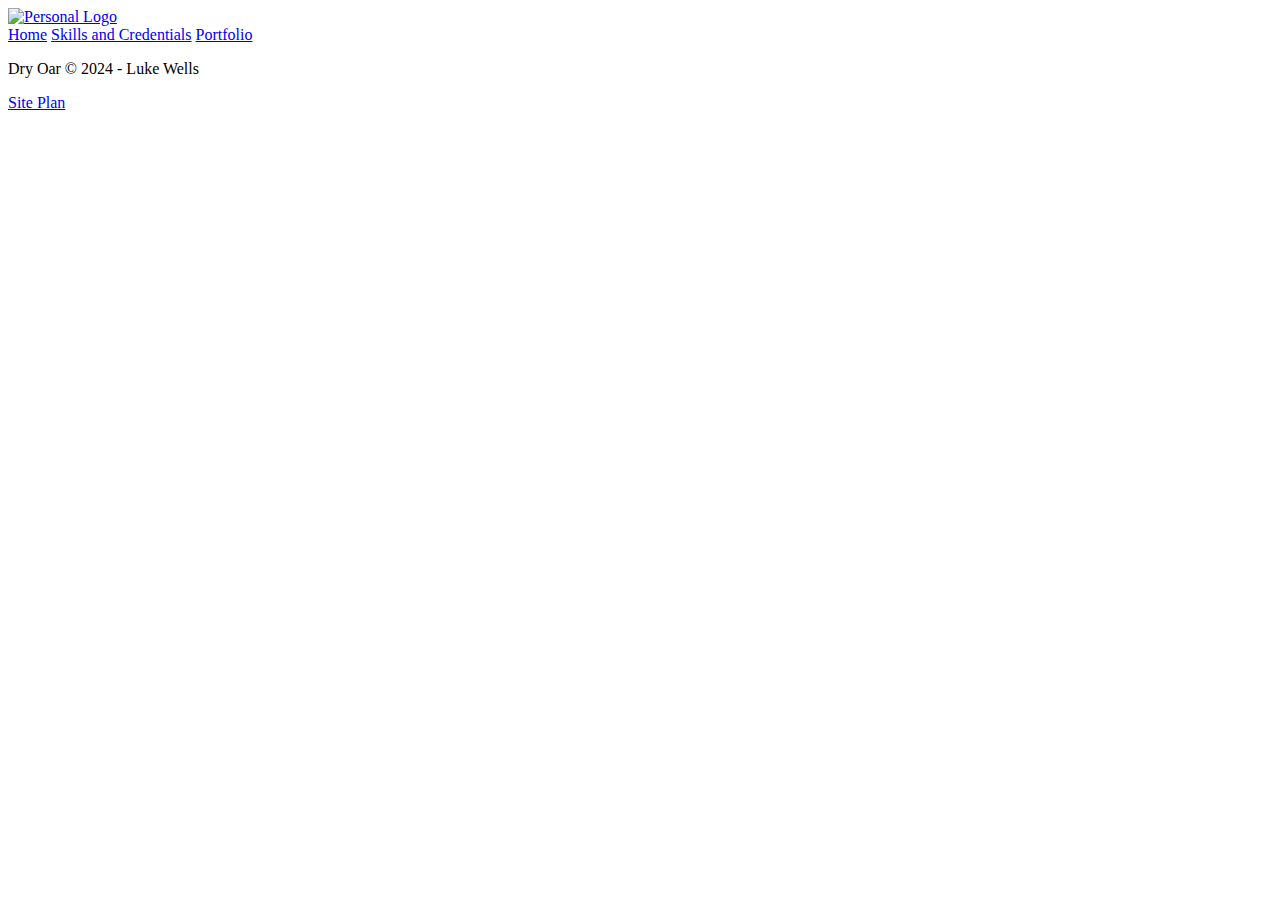
==== index.html @ 7d750e43 "Added basic HTML files for personal site" ====
<!DOCTYPE html>
<html lang="en">

<head>
    <meta charset="UTF-8">
    <meta name="viewport" content="width=device-width, initial-scale=1.0">
    <title>Luke Wells | Home</title>
    <link rel="shortcut icon" href="favicon.ico" type="image/x-icon">
</head>

<body>
    <header>
        <a id="logo_link" href="index.html"><img class="logo" src="images/LW.PNG" alt="Personal Logo"></a>
        <nav>
            <a href="index.html">Home</a>
            <a href="skills-and-credentials.html">Skills and Credentials</a>
            <a href="portfolio.html">Portfolio</a>
        </nav>
    </header>
    <main>

    </main>
    <footer>
        <p>Dry Oar &copy; 2024 - Luke Wells</p>
        <p><a href="site-plan.html">Site Plan</a></p>
    </footer>
</body>

</html>
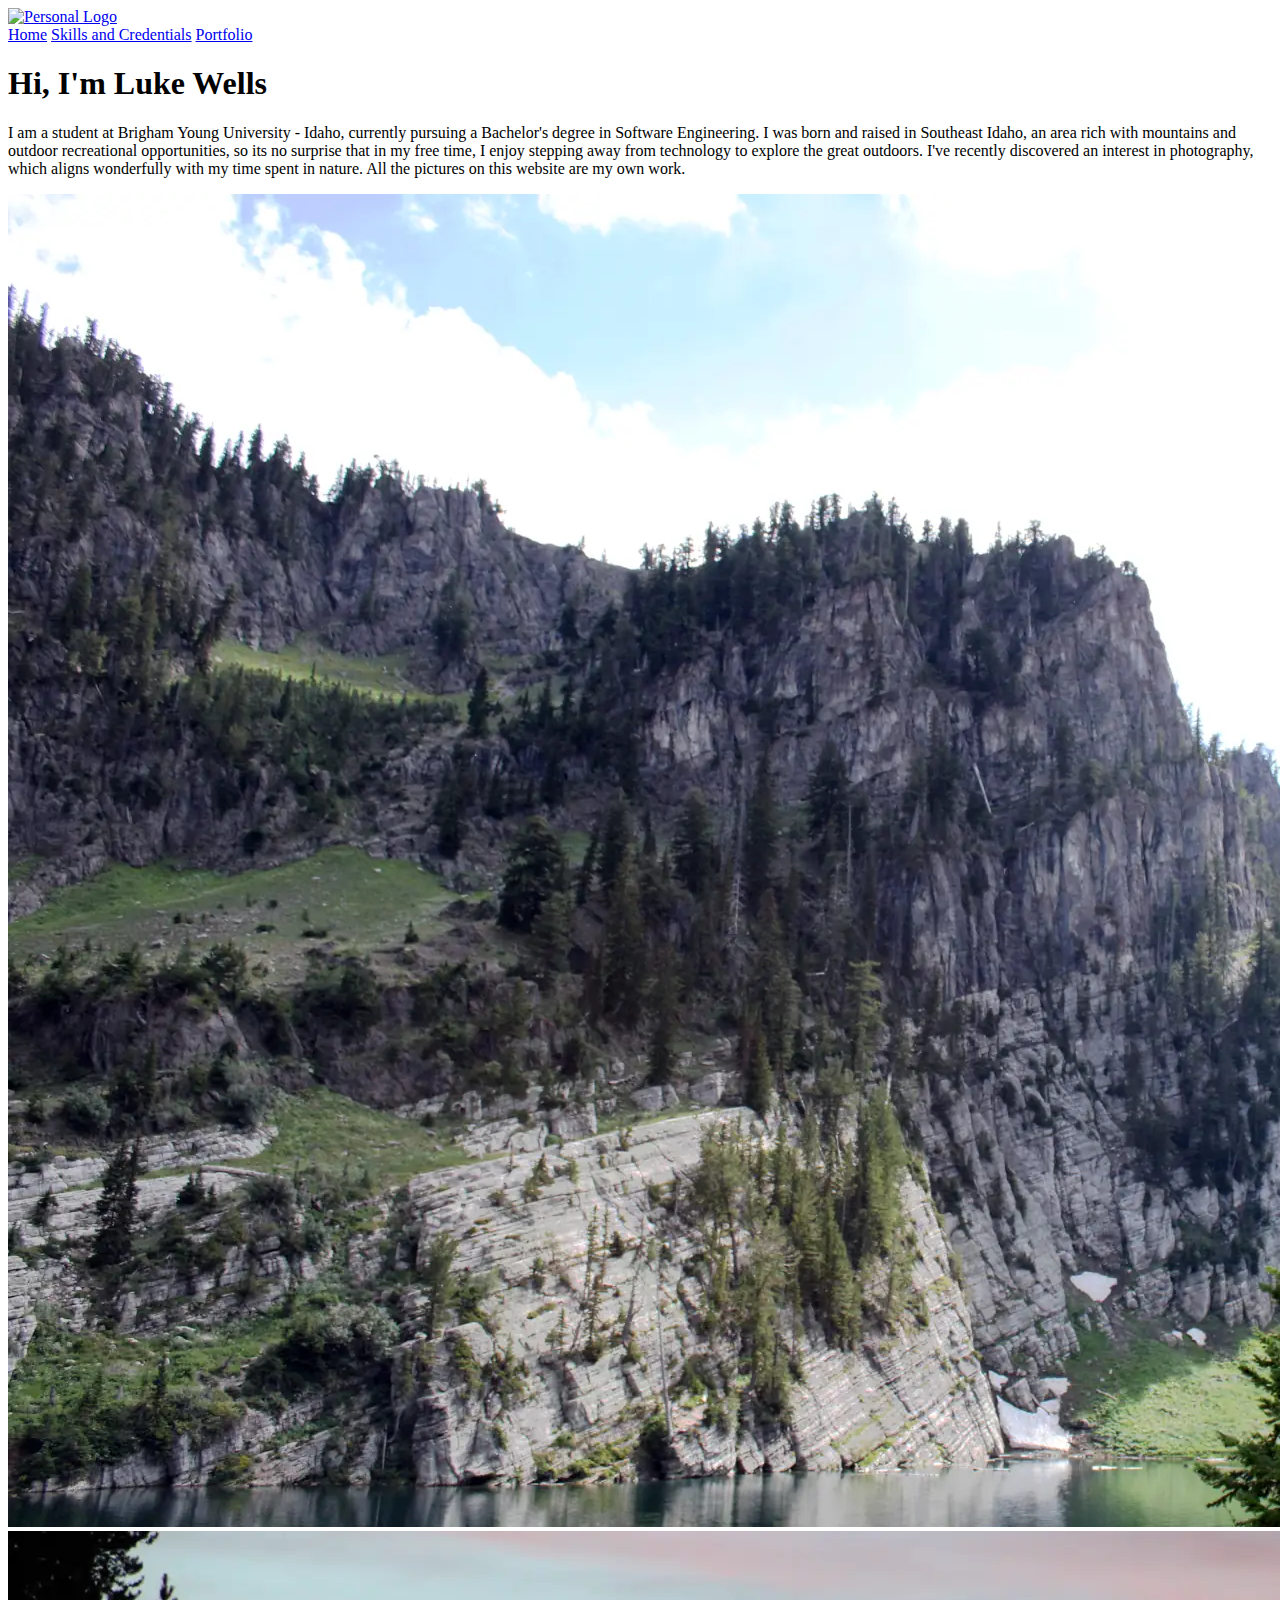
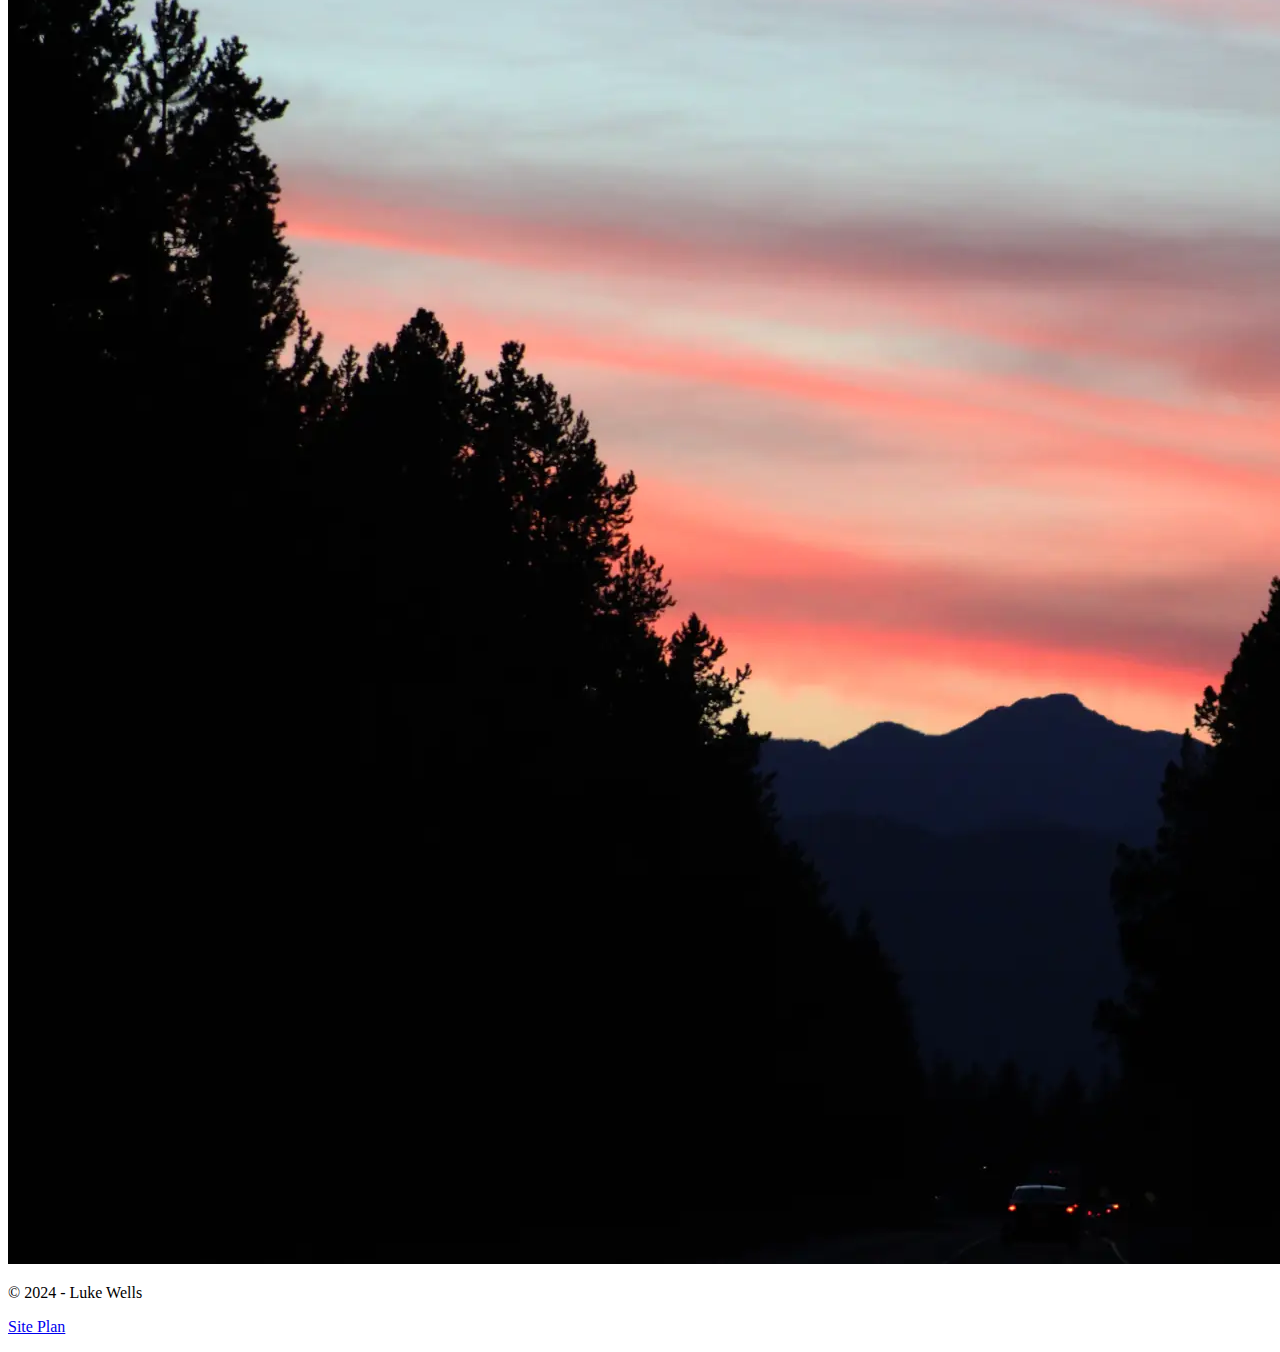
==== commit a380afac: "Working on HTML for all 3 pages" ====
--- a/index.html
+++ b/index.html
@@ -18,10 +18,28 @@
         </nav>
     </header>
     <main>
-
+        <div id="header-background">
+            <!-- will likely remain empty, just is needed to define a background color -->
+        </div>
+        <h1>Hi, I'm Luke Wells</h1>
+        <p>
+            I am a student at Brigham Young University - Idaho, currently pursuing a Bachelor's degree in Software 
+            Engineering. I was born and raised in Southeast Idaho, an area rich with mountains and outdoor recreational 
+            opportunities, so its no surprise that in my free time, I enjoy stepping away from technology to explore 
+            the great outdoors. I've recently discovered an interest in photography, which aligns wonderfully with my 
+            time spent in nature. All the pictures on this website are my own work.
+        </p>
+        <div id="home-grid-container">
+            <div id="bloomington-image">
+                <img src="/images/IMG_1407.webp" alt="image of Bloomington Lake">
+            </div>
+            <div id="yellowstone-sunset">
+                <img src="/images/IMG_0824.webp" alt="image of a sunset in Yellowstone">
+            </div>
+        </div>
     </main>
     <footer>
-        <p>Dry Oar &copy; 2024 - Luke Wells</p>
+        <p>&copy; 2024 - Luke Wells</p>
         <p><a href="site-plan.html">Site Plan</a></p>
     </footer>
 </body>
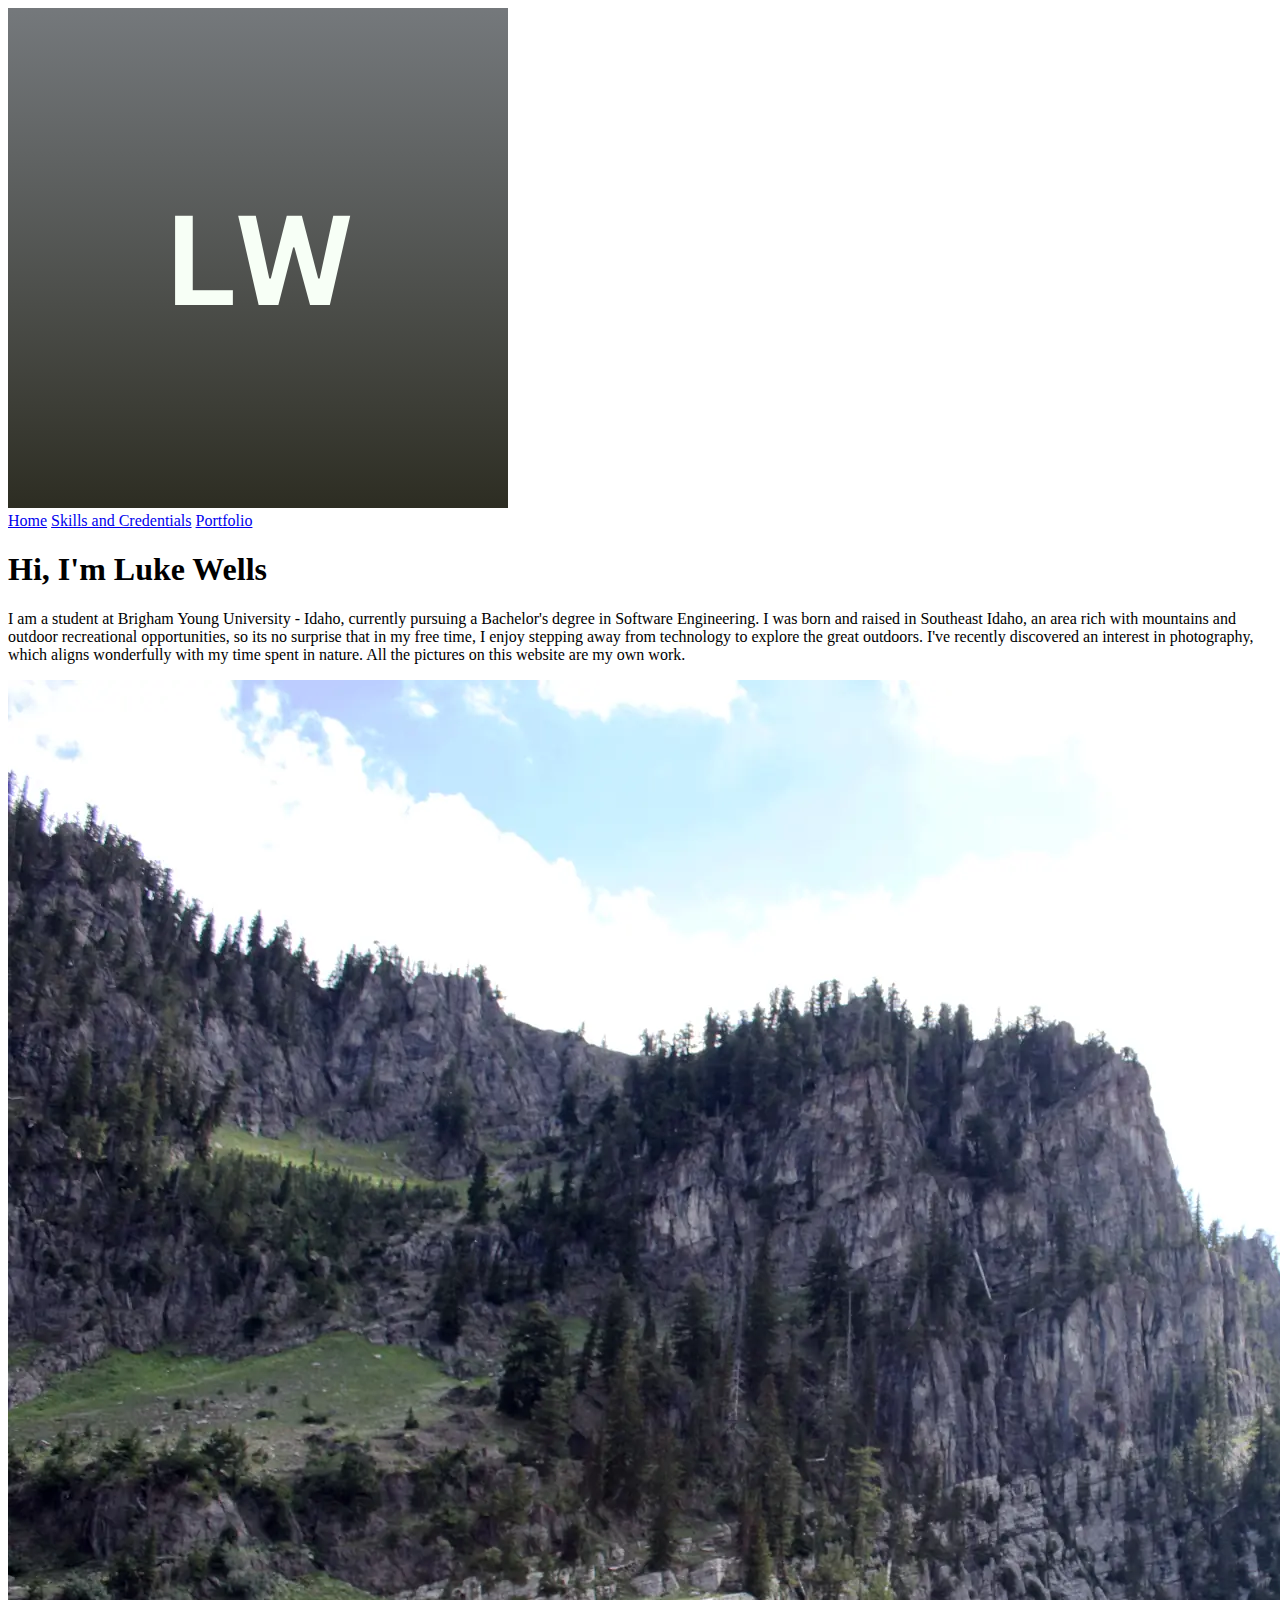
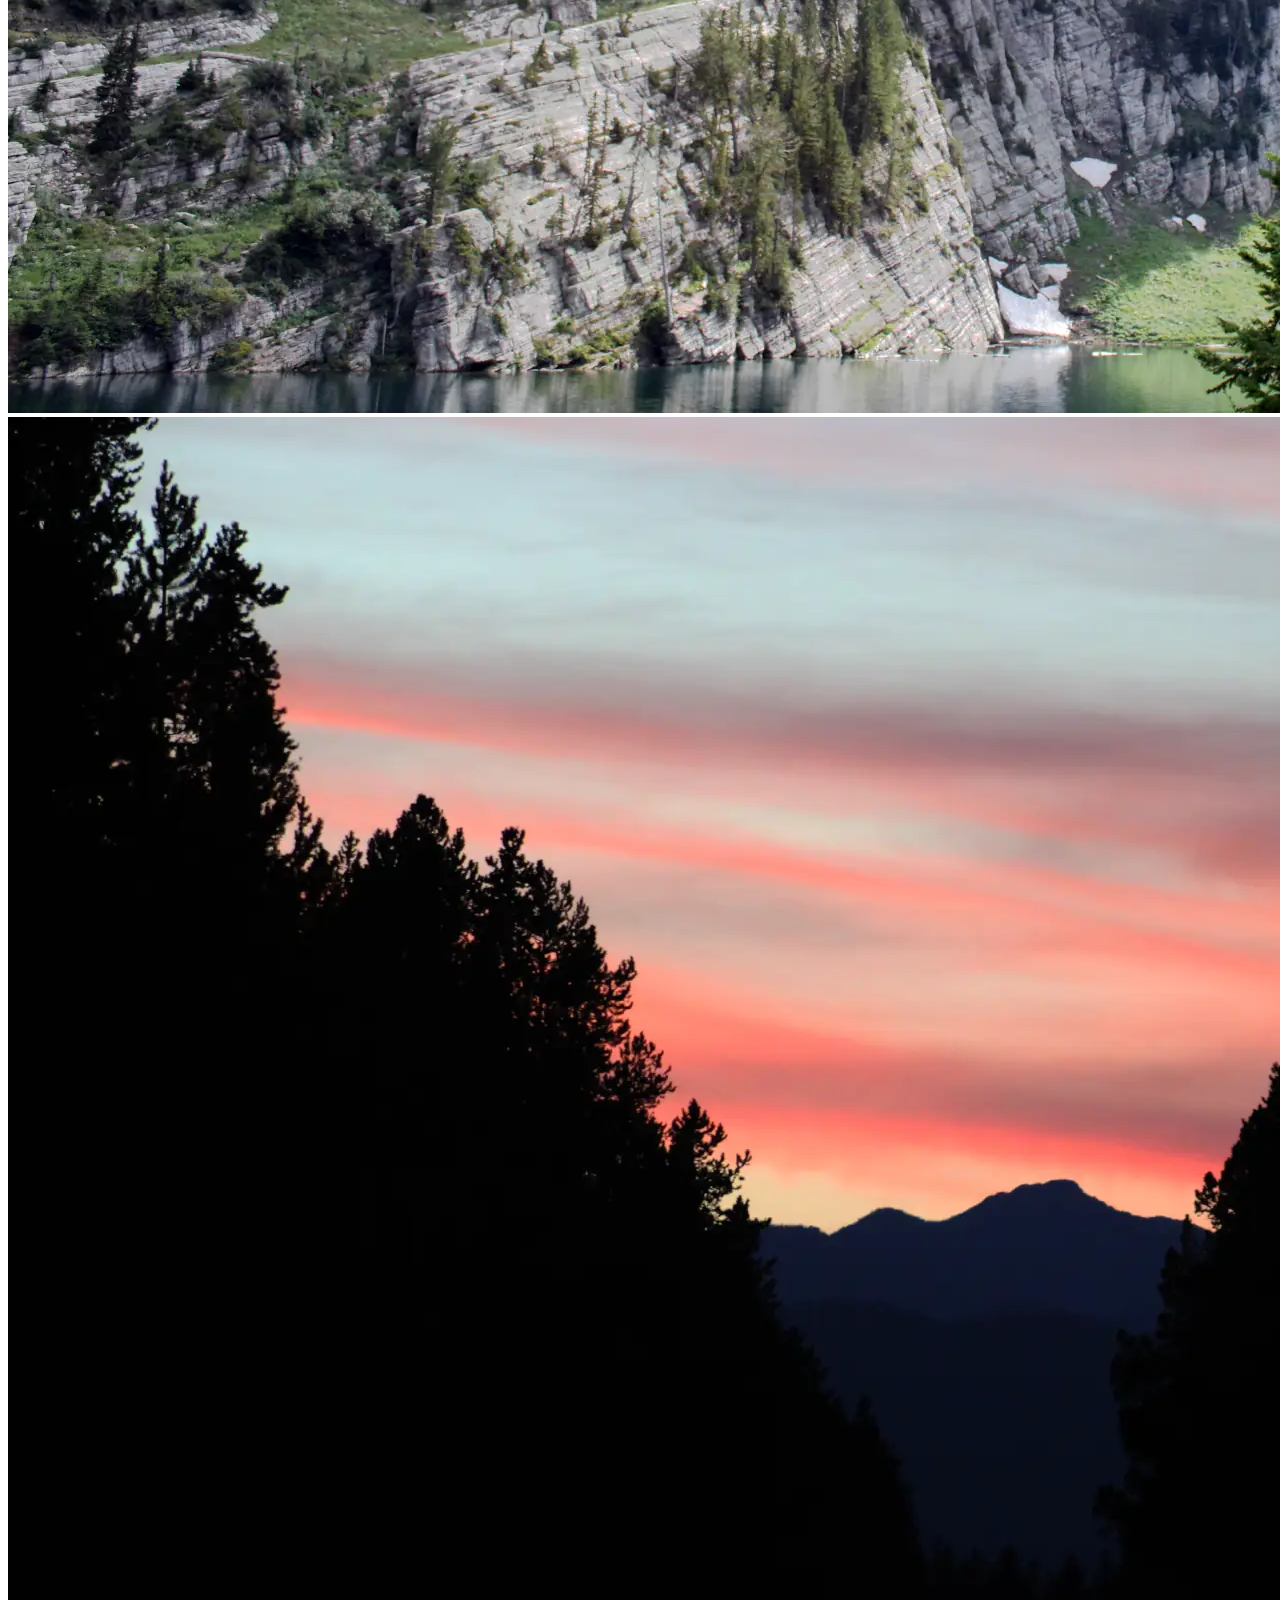
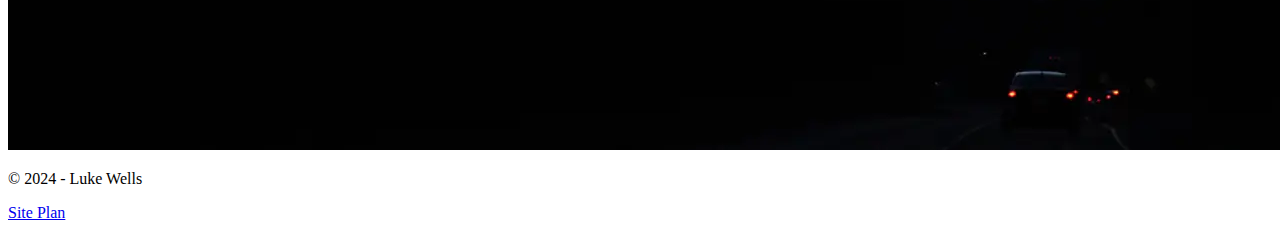
==== commit 7a173a4b: "fixed logo image filename" ====
--- a/index.html
+++ b/index.html
@@ -10,7 +10,7 @@
 
 <body>
     <header>
-        <a id="logo_link" href="index.html"><img class="logo" src="images/LW.PNG" alt="Personal Logo"></a>
+        <a id="logo_link" href="index.html"><img class="logo" src="images/LW.png" alt="Personal Logo"></a>
         <nav>
             <a href="index.html">Home</a>
             <a href="skills-and-credentials.html">Skills and Credentials</a>
@@ -31,10 +31,10 @@
         </p>
         <div id="home-grid-container">
             <div id="bloomington-image">
-                <img src="/images/IMG_1407.webp" alt="image of Bloomington Lake">
+                <img src="images/IMG_1407.webp" alt="image of Bloomington Lake">
             </div>
             <div id="yellowstone-sunset">
-                <img src="/images/IMG_0824.webp" alt="image of a sunset in Yellowstone">
+                <img src="images/IMG_0824.webp" alt="image of a sunset in Yellowstone">
             </div>
         </div>
     </main>
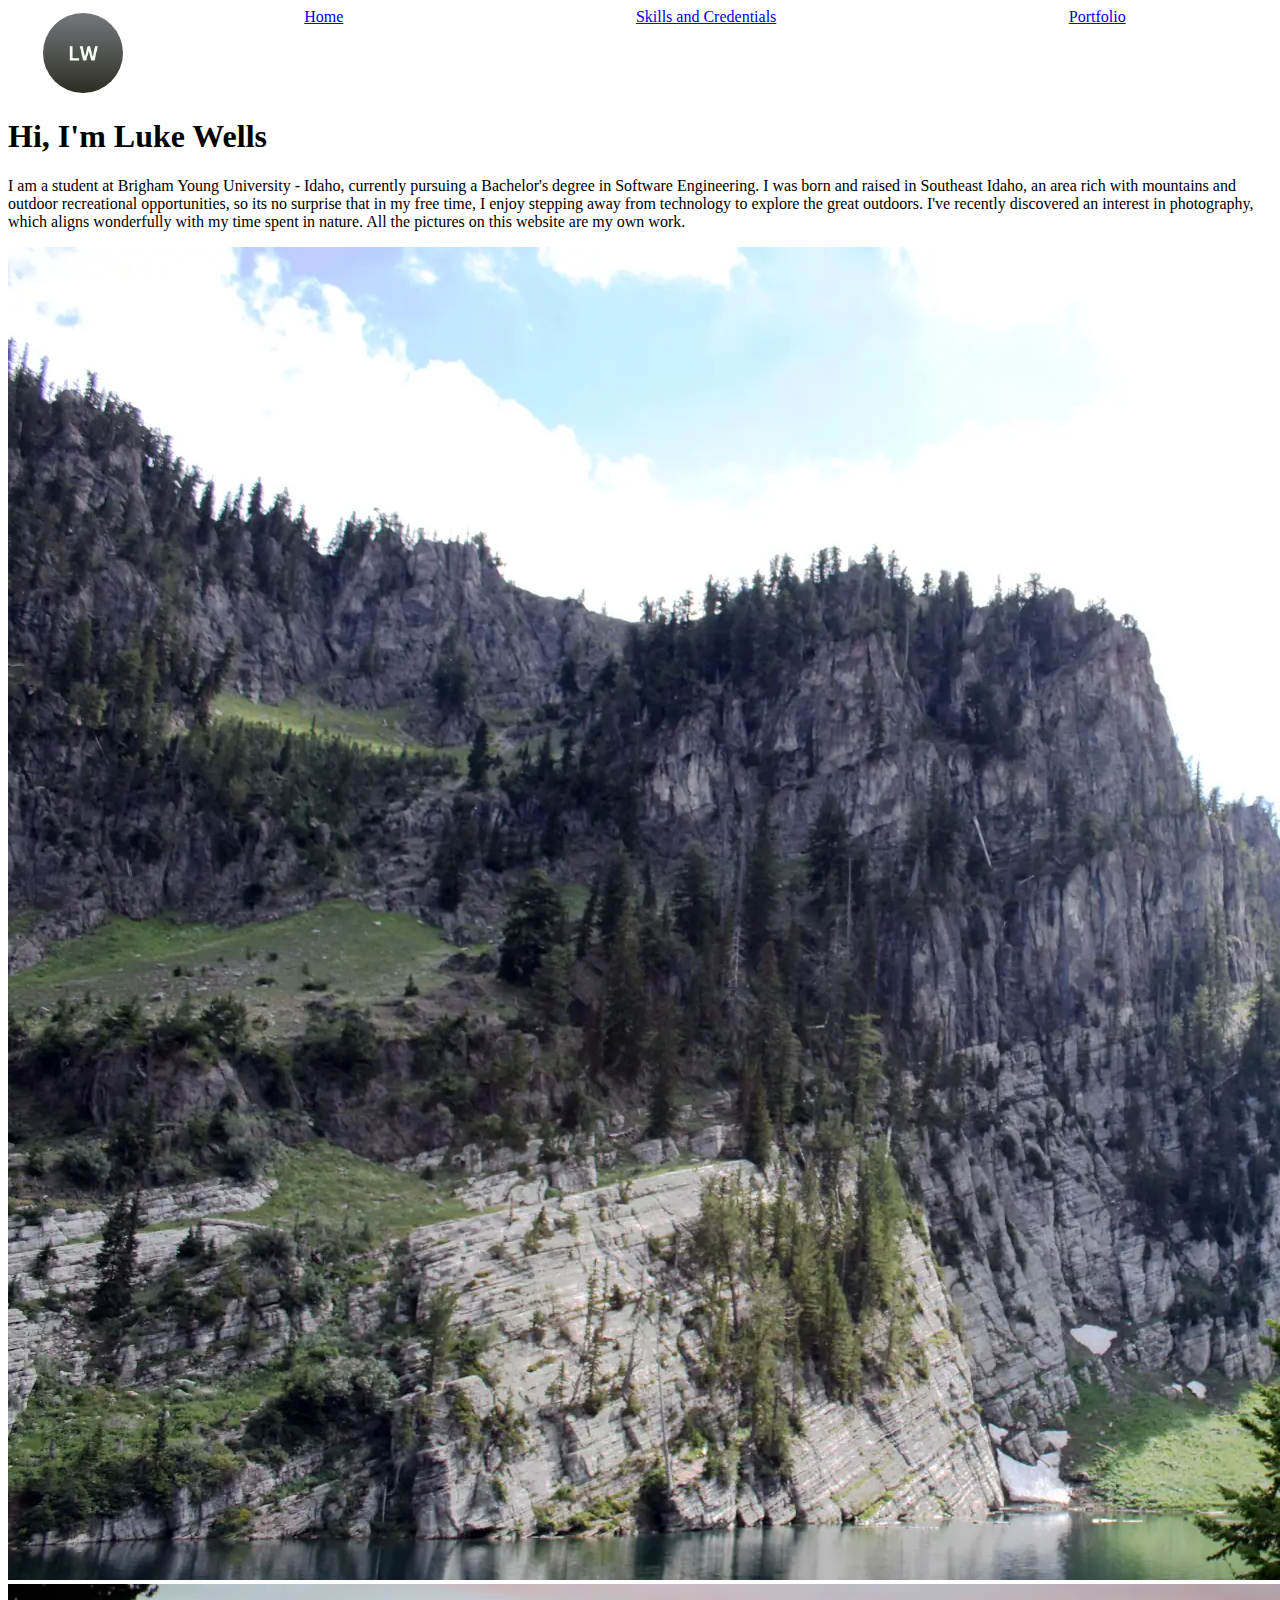
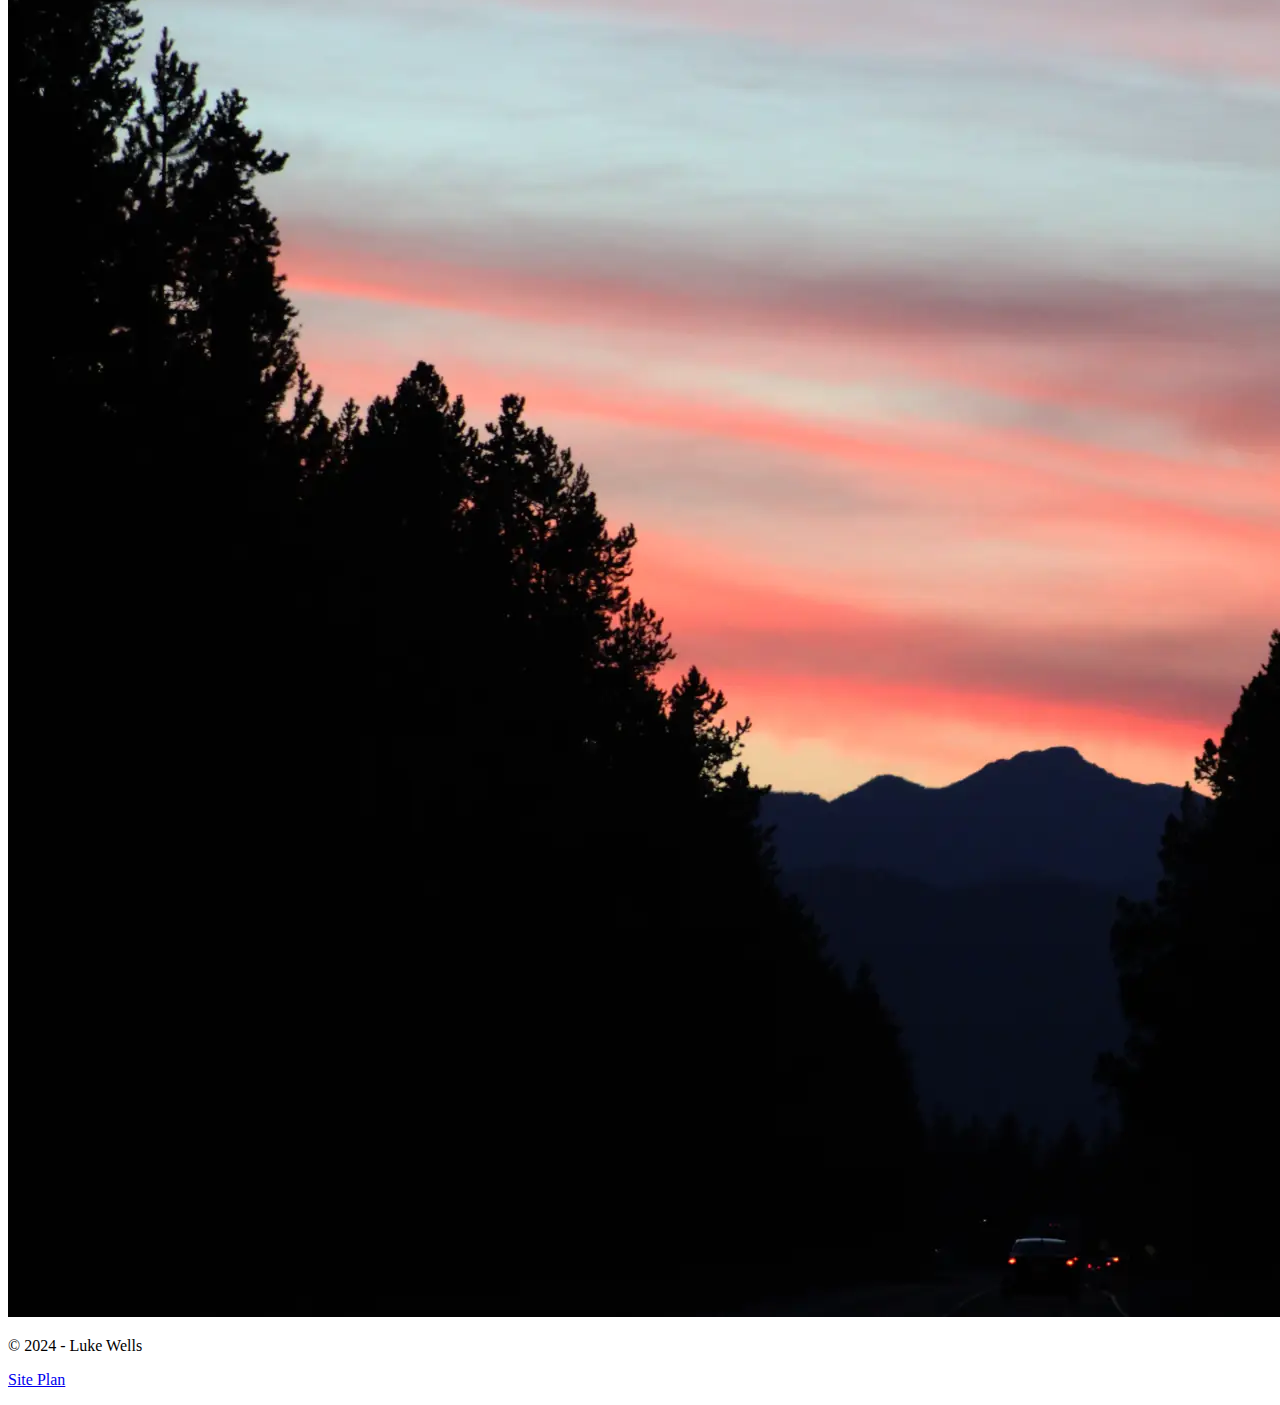
==== commit c7def956: "working on CSS for personal site" ====
--- a/index.html
+++ b/index.html
@@ -1,11 +1,11 @@
 <!DOCTYPE html>
 <html lang="en">
-
 <head>
     <meta charset="UTF-8">
     <meta name="viewport" content="width=device-width, initial-scale=1.0">
     <title>Luke Wells | Home</title>
     <link rel="shortcut icon" href="favicon.ico" type="image/x-icon">
+    <link rel="stylesheet" href="styles/style.css">
 </head>
 
 <body>
--- a/styles/style.css
+++ b/styles/style.css
@@ -0,0 +1,24 @@
+#content {
+    max-width: 1600px;
+    display: block;
+    margin: 0 auto;
+}
+header {
+    display: grid;
+    grid-template-columns: 150px auto;
+}
+.logo {
+    width: 80px;
+    border-radius: 50%;
+
+}
+#logo_link {
+    padding-top: 5px;
+    justify-self: center;
+    align-self: center;
+}
+nav {
+    display: flex;
+    justify-content: space-around;
+    text-decoration: none;
+}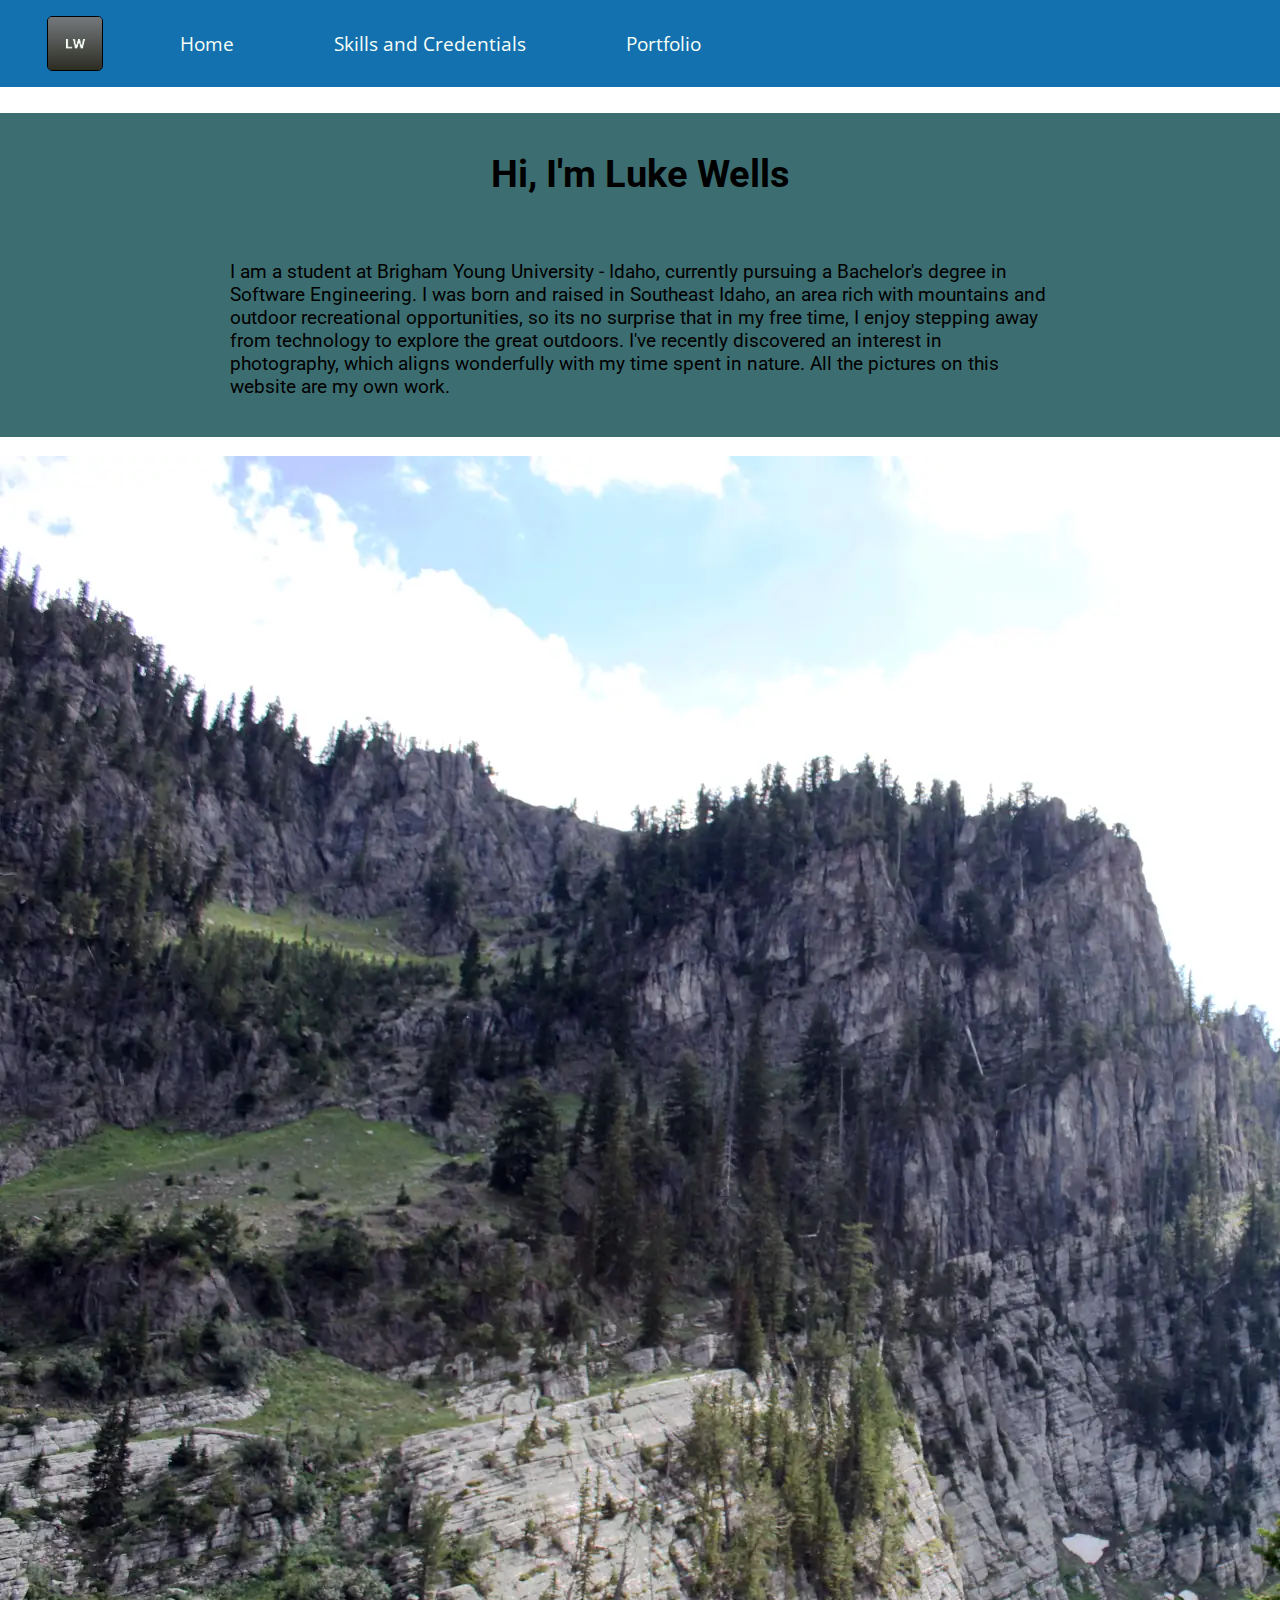
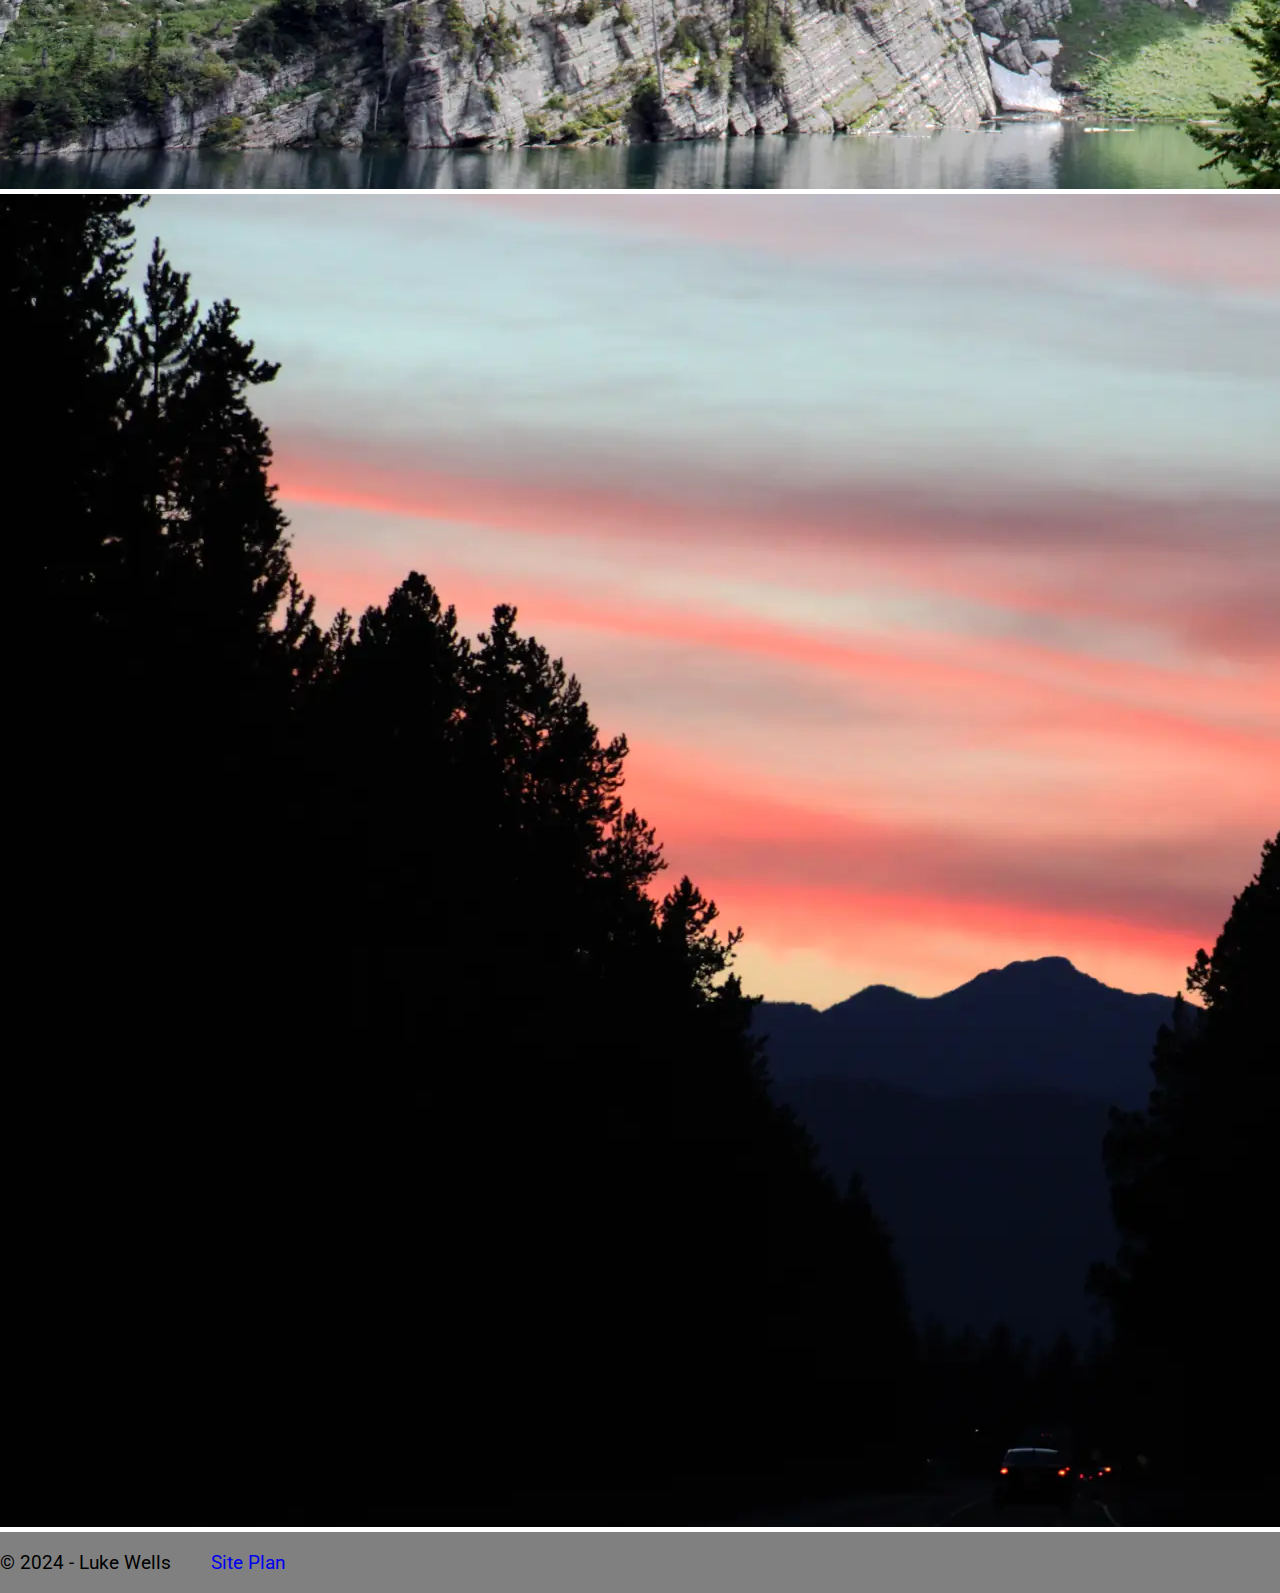
==== commit 27390d52: "working on home page CSS" ====
--- a/index.html
+++ b/index.html
@@ -9,39 +9,40 @@
 </head>
 
 <body>
-    <header>
-        <a id="logo_link" href="index.html"><img class="logo" src="images/LW.png" alt="Personal Logo"></a>
-        <nav>
-            <a href="index.html">Home</a>
-            <a href="skills-and-credentials.html">Skills and Credentials</a>
-            <a href="portfolio.html">Portfolio</a>
-        </nav>
-    </header>
-    <main>
-        <div id="header-background">
-            <!-- will likely remain empty, just is needed to define a background color -->
-        </div>
-        <h1>Hi, I'm Luke Wells</h1>
-        <p>
-            I am a student at Brigham Young University - Idaho, currently pursuing a Bachelor's degree in Software 
-            Engineering. I was born and raised in Southeast Idaho, an area rich with mountains and outdoor recreational 
-            opportunities, so its no surprise that in my free time, I enjoy stepping away from technology to explore 
-            the great outdoors. I've recently discovered an interest in photography, which aligns wonderfully with my 
-            time spent in nature. All the pictures on this website are my own work.
-        </p>
-        <div id="home-grid-container">
-            <div id="bloomington-image">
-                <img src="images/IMG_1407.webp" alt="image of Bloomington Lake">
+    <div id="content">
+        <header>
+            <a id="logo_link" href="index.html"><img class="logo" src="images/LW.png" alt="Personal Logo"></a>
+            <nav>
+                <a href="index.html">Home</a>
+                <a href="skills-and-credentials.html">Skills and Credentials</a>
+                <a href="portfolio.html">Portfolio</a>
+            </nav>
+        </header>
+        <main>
+            <div id="header-background">
+                <h1>Hi, I'm Luke Wells</h1>
+                <p>
+                    I am a student at Brigham Young University - Idaho, currently pursuing a Bachelor's degree in Software 
+                    Engineering. I was born and raised in Southeast Idaho, an area rich with mountains and outdoor recreational 
+                    opportunities, so its no surprise that in my free time, I enjoy stepping away from technology to explore 
+                    the great outdoors. I've recently discovered an interest in photography, which aligns wonderfully with my 
+                    time spent in nature. All the pictures on this website are my own work.
+                </p>
             </div>
-            <div id="yellowstone-sunset">
-                <img src="images/IMG_0824.webp" alt="image of a sunset in Yellowstone">
+            <div id="home-grid-container">
+                <div id="bloomington-image">
+                    <img src="images/IMG_1407.webp" alt="image of Bloomington Lake">
+                </div>
+                <div id="yellowstone-sunset">
+                    <img src="images/IMG_0824.webp" alt="image of a sunset in Yellowstone">
+                </div>
             </div>
-        </div>
-    </main>
-    <footer>
-        <p>&copy; 2024 - Luke Wells</p>
-        <p><a href="site-plan.html">Site Plan</a></p>
-    </footer>
+        </main>
+        <footer>
+            <p>&copy; 2024 - Luke Wells</p>
+            <p><a href="site-plan.html" target="_blank">Site Plan</a></p>
+        </footer>
+    </div>
 </body>
 
 </html>--- a/styles/style.css
+++ b/styles/style.css
@@ -1,16 +1,33 @@
+@import url('https://fonts.googleapis.com/css2?family=Open+Sans:ital,wght@0,400;0,700;1,400;1,700&family=Roboto:ital,wght@0,300;0,400;0,700;1,400;1,700&display=swap');
+
+/* * {
+    border: solid red 1px;
+} */
 #content {
     max-width: 1600px;
     display: block;
     margin: 0 auto;
+    font-family: Roboto, Lato, Helvetica, sans-serif;
+}
+body {
+    font-size: 1.2em;
+    margin: 0;
+    padding: 0;
 }
 header {
     display: grid;
     grid-template-columns: 150px auto;
+    /* border: 1px solid red; */
+    background-color: #1471AF;
 }
 .logo {
-    width: 80px;
-    border-radius: 50%;
-
+    width: 2.8em;
+    border: 1px solid #000000;
+    border-radius: 5px;
+}
+.logo:hover {
+    transform: scale(1.05);
+    transition: transform .1s;
 }
 #logo_link {
     padding-top: 5px;
@@ -19,6 +36,44 @@
 }
 nav {
     display: flex;
-    justify-content: space-around;
+    justify-content: left;
+    align-items: center;
+    gap: 40px;
+}
+nav a {
+    font-family: "Open Sans", Lato, Helvetica, sans-serif;
     text-decoration: none;
+    color: #F7FFF6;
+    display: block;
+    padding: 30px;
+
+}
+nav a:hover {
+    background: #005791;
+}
+#header-background {
+    background-color: #3C6E71;
+    
+}
+#header-background h1 {
+    text-align: center;
+    padding-top: 1em;
+}
+#header-background p {
+    padding: 2em 12em;
+}
+
+
+
+footer {
+    background-color: grey;
+    display: flex;
+    justify-content: left;
+    gap: 40px;
+}
+footer a {
+    text-decoration: none;
+}
+footer a:hover {
+    text-decoration: underline;
 }